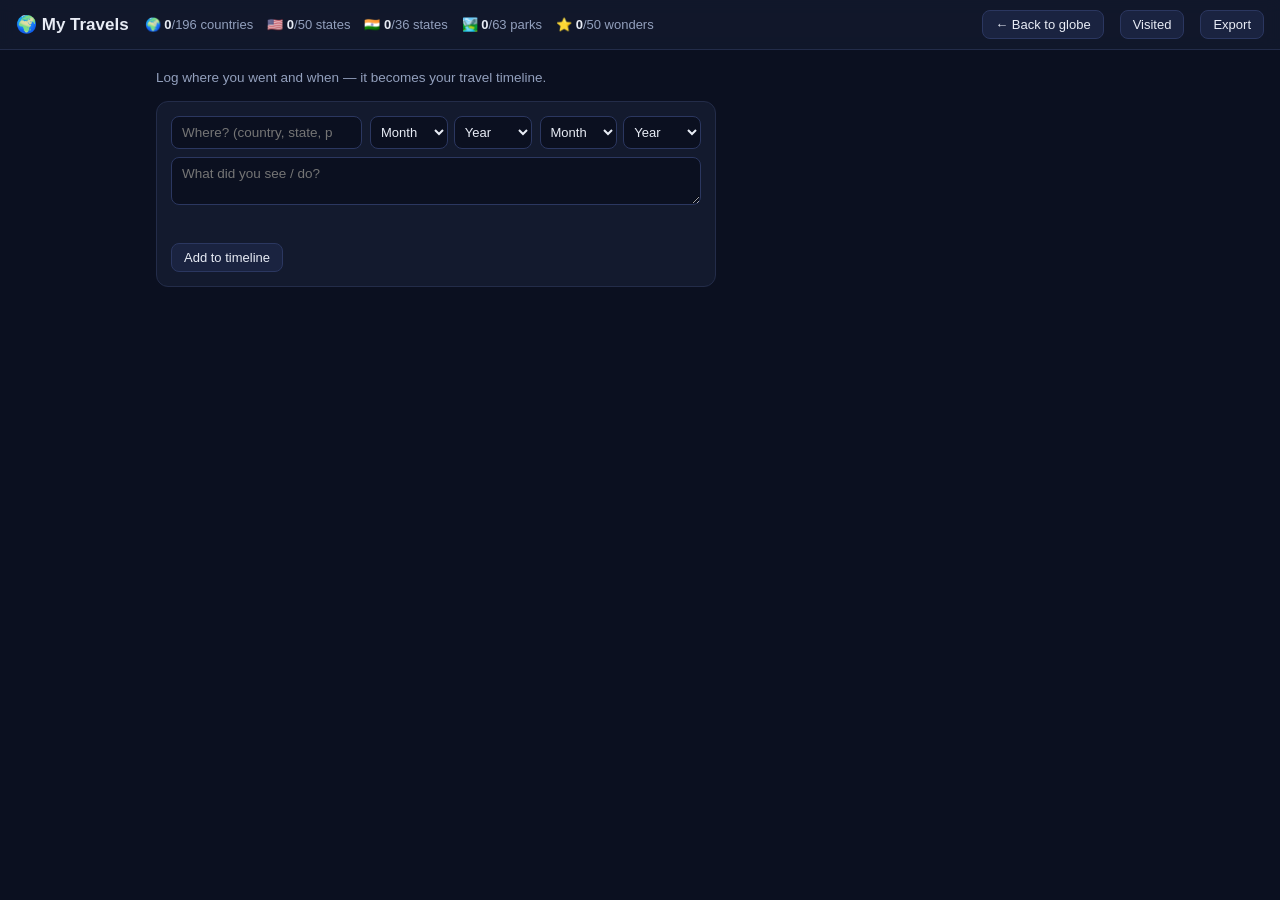
==== timeline.html @ 1f27f79e "update Co-Authored-By: Claude Opus 5.5 <noreply@anthropic.com>" ====
<!DOCTYPE html>
<html lang="en">
<head>
  <meta charset="UTF-8">
  <meta name="viewport" content="width=device-width, initial-scale=1.0">
  <title>My Travels · Timeline</title>
  <link rel="icon" href="data:image/svg+xml,<svg xmlns='http://www.w3.org/2000/svg' viewBox='0 0 100 100'><text y='.9em' font-size='90'>🌍</text></svg>">
  <link rel="stylesheet" href="css/style.css?v=22">
</head>
<body class="page">
  <div class="topbar">
    <h1>🌍 My Travels</h1>
    <div class="stats" id="stats"></div>
    <div class="spacer"></div>
    <a href="index.html">← Back to globe</a>
    <a href="visited.html">Visited</a>
    <button class="btn" id="btn-export" title="Download my-travels.js to commit to git">Export</button>
  </div>

  <main>
    <div class="pane-stats" id="stats-timeline"></div>
    <div class="note-form">
      <div class="note-row">
        <input id="note-place" list="note-places" placeholder="Where? (country, state, park, or wonder)">
        <datalist id="note-places"></datalist>
        <div class="my-picker" id="note-when" title="From (optional)"></div>
        <div class="my-picker" id="note-when-to" title="To (optional)"></div>
      </div>
      <textarea id="note-text" rows="2" placeholder="What did you see / do?"></textarea>
      <div class="acct-error" id="note-error"></div>
      <div class="acct-actions">
        <button class="btn primary" id="note-add">Add to timeline</button>
        <button class="btn" id="note-cancel" style="display: none">Cancel</button>
      </div>
    </div>
    <div id="timeline"></div>
  </main>

  <script src="vendor/supabase.min.js"></script>
  <script src="js/supabase-config.js?v=2"></script>
  <script src="data/my-travels.js?v=2"></script>
  <script src="js/countries-meta.js?v=2"></script>
  <script src="js/continents.js?v=5"></script>
  <script src="js/parks.js?v=2"></script>
  <script src="js/landmarks.js?v=1"></script>
  <script src="js/store.js?v=8"></script>
  <script src="js/timeline.js?v=7"></script>
</body>
</html>
---- css/style.css ----
:root {
  --bg: #0b1020;
  --panel: #131a2e;
  --panel-2: #1a2340;
  --text: #e8ecf5;
  --muted: #93a0bd;
  --land: #333c52;
  --land-hover: #46516d;
  --border: #0b1020;
  --ocean: #101830;
  --visited: #f59e0b;
  --lived: #22c55e;
  --want: #7dd3fc;
  --accent: #60a5fa;
}

* { box-sizing: border-box; margin: 0; padding: 0; }

body {
  font-family: -apple-system, BlinkMacSystemFont, "Segoe UI", Roboto, sans-serif;
  background: var(--bg);
  color: var(--text);
  overflow: hidden;
}

body.page { overflow: auto; }

/* ---------- top bar ---------- */
.topbar {
  position: fixed;
  top: 0; left: 0; right: 0;
  z-index: 10;
  display: flex;
  align-items: center;
  gap: 16px;
  padding: 10px 16px;
  background: color-mix(in srgb, var(--panel) 82%, transparent);
  backdrop-filter: blur(8px);
  border-bottom: 1px solid #232c49;
  flex-wrap: wrap;
}

body.page .topbar { position: sticky; }

.topbar h1 { font-size: 17px; font-weight: 700; white-space: nowrap; }

.stats { display: flex; gap: 14px; font-size: 13px; color: var(--muted); flex-wrap: wrap; }
.stats b { color: var(--text); }

.topbar .spacer { flex: 1; }

.topbar a, button.btn {
  font-size: 13px;
  color: var(--text);
  background: var(--panel-2);
  border: 1px solid #2b3760;
  border-radius: 8px;
  padding: 6px 12px;
  text-decoration: none;
  cursor: pointer;
}
.topbar a:hover, button.btn:hover { background: #223058; }

.seg {
  display: flex;
  border: 1px solid #2b3760;
  border-radius: 8px;
  overflow: hidden;
}
.seg button {
  background: var(--panel);
  color: var(--muted);
  border: none;
  padding: 6px 13px;
  font-size: 13px;
  cursor: pointer;
}
.seg button + button { border-left: 1px solid #2b3760; }
.seg button.active { background: var(--panel-2); color: var(--text); }

/* Floating view toggle, bottom-right */
.seg-float {
  position: fixed;
  right: 16px;
  bottom: 16px;
  z-index: 10;
  background: color-mix(in srgb, var(--panel) 85%, transparent);
  backdrop-filter: blur(8px);
}

/* Overflow menu */
.menu-wrap { position: relative; }
.menu {
  display: none;
  position: absolute;
  right: 0;
  top: calc(100% + 6px);
  background: var(--panel);
  border: 1px solid #2b3760;
  border-radius: 10px;
  padding: 6px;
  min-width: 170px;
  z-index: 30;
}
.menu.open { display: block; }
.menu button {
  display: block;
  width: 100%;
  text-align: left;
  background: none;
  border: none;
  color: var(--text);
  font-size: 13px;
  padding: 8px 10px;
  border-radius: 6px;
  cursor: pointer;
}
.menu button:hover { background: var(--panel-2); }

/* Compare modal selects */
.compare-pick { display: flex; align-items: center; gap: 8px; margin-bottom: 10px; }
.compare-pick label { font-size: 12.5px; color: var(--muted); width: 60px; }
.compare-pick select {
  flex: 1;
  background: var(--bg);
  border: 1px solid #2b3760;
  border-radius: 8px;
  color: var(--text);
  padding: 8px 10px;
  font-size: 13.5px;
}

/* ---------- globe ---------- */
#globe { position: fixed; inset: 0; cursor: grab; touch-action: none; }
#globe:active { cursor: grabbing; }

.country { stroke: none; }
.lake { fill: var(--ocean); stroke: #2b3760; stroke-width: 0.5; }
/* State lines are a faint light hairline so they read as subdivisions
   inside a country, not as more national borders (the dark border mesh is
   drawn on top of this layer and carries the country outline). */
.state { stroke: #ffffff; stroke-opacity: 0.28; stroke-width: 0.45; }
.country, .state { cursor: pointer; }
.country:hover, .state:hover { stroke: #e8eefb; stroke-opacity: 1; stroke-width: 1; }

.status-none { fill: var(--land); }
.status-visited { fill: var(--visited); }
.status-lived { fill: var(--lived); }
.status-want { fill: var(--want); }

/* Compare mode: blue = both, orange = person A, green = person B */
.cmp-none { fill: var(--land); }
.cmp-both { fill: var(--accent); }
.cmp-a { fill: var(--visited); }
.cmp-b { fill: var(--lived); }

/* City labels (display-only) */
.city circle { fill: #dbe4f5; stroke: #0b1020; stroke-width: 1; }
.city text {
  font-size: 10px;
  font-weight: 500;
  fill: #c6d0e4;
  paint-order: stroke;
  stroke: #0b1020;
  stroke-width: 2.5px;
}
.city.capital circle { fill: #fff; }
.city.capital text { font-weight: 700; font-size: 10.5px; }

.park { cursor: pointer; }
.park .pin-body { stroke: #0b1020; stroke-width: 1; }

/* Pin name labels: shown/hidden per frame by the declutter pass in app.js */
.park-label {
  display: none;
  font-size: 10.5px;
  font-weight: 600;
  fill: #e5e9f2;
  paint-order: stroke;
  stroke: #0b1020;
  stroke-width: 2.5px;
}

.pin-star {
  font-size: 9px;
  font-weight: 700;
  fill: #0b1020;
  pointer-events: none;
}
.park .pin-body { fill: #7c8db0; }
.park.st-visited .pin-body { fill: #ef4444; }
.park.st-want .pin-body { fill: var(--want); }
/* Compare colors come after the status rules — source order wins. */
.park.cmp-both .pin-body { fill: var(--accent); }
.park.cmp-a .pin-body { fill: var(--visited); }
.park.cmp-b .pin-body { fill: var(--lived); }
.park.cmp-none .pin-body { fill: #7c8db0; }
.park:hover .pin-body { stroke: #fff; }

/* Pin groups: count bubble for pins too close together to tell apart */
.pin-group { cursor: pointer; }
.pin-group circle { fill: #7c8db0; stroke: #0b1020; stroke-width: 1.5; }
.pin-group.has-marked circle { fill: #ef4444; }
.pin-group:hover circle { stroke: #fff; }
.pin-group-count {
  font-size: 11px;
  font-weight: 700;
  fill: #0b1020;
  pointer-events: none;
}
.pin-group.has-marked .pin-group-count { fill: #fff; }

.flag {
  width: 20px;
  height: auto;
  border-radius: 2px;
  box-shadow: 0 0 0 1px #0006;
  flex: none;
}
#tooltip .flag { width: 18px; vertical-align: -3px; margin-right: 6px; }
.stats i { font-style: normal; color: var(--muted); font-size: 11.5px; }

h3.territories {
  font-size: 11.5px;
  text-transform: uppercase;
  letter-spacing: 0.06em;
  color: #6b7894;
  margin: 12px 0 8px;
  font-weight: 600;
}

/* ---------- floating UI ---------- */
.legend {
  position: fixed;
  left: 16px; bottom: 16px;
  z-index: 10;
  background: color-mix(in srgb, var(--panel) 85%, transparent);
  border: 1px solid #232c49;
  border-radius: 10px;
  padding: 10px 14px;
  font-size: 12.5px;
  color: var(--muted);
  display: grid;
  gap: 6px;
}
.legend .row { display: flex; align-items: center; gap: 8px; }
.legend .cmp-head { justify-content: space-between; gap: 12px; color: var(--text); margin-bottom: 2px; }
.cmp-count { margin-left: auto; font-weight: 700; color: var(--text); padding-left: 10px; }
#cmp-unit { color: var(--muted); font-size: 11px; margin-top: 2px; }
.legend .swatch { width: 12px; height: 12px; border-radius: 3px; }
.legend .hint { margin-top: 2px; font-size: 11.5px; }

#tooltip {
  position: fixed;
  z-index: 20;
  pointer-events: none;
  background: #0f1526ee;
  border: 1px solid #2b3760;
  border-radius: 8px;
  padding: 7px 10px;
  font-size: 12.5px;
  display: none;
  max-width: 240px;
}
#tooltip .tt-status { color: var(--muted); font-size: 11.5px; }

/* ---------- park card ---------- */
#park-card {
  position: fixed;
  right: 16px; top: 64px;
  z-index: 15;
  width: 280px;
  background: var(--panel);
  border: 1px solid #2b3760;
  border-radius: 12px;
  overflow: hidden;
  display: none;
}
#park-card.open { display: block; }
#park-card .photo {
  width: 100%; height: 150px;
  background: var(--panel-2) center/cover no-repeat;
  display: flex; align-items: center; justify-content: center;
  color: var(--muted); font-size: 32px;
}
#park-card .body { padding: 12px 14px 14px; }
#park-card h3 { font-size: 15px; margin-bottom: 2px; }
#park-card .sub { color: var(--muted); font-size: 12.5px; margin-bottom: 10px; }
#park-card .actions { display: flex; gap: 8px; align-items: center; }
#park-card .close {
  position: absolute; top: 8px; right: 8px;
  background: #0009; border: none; color: #fff;
  width: 24px; height: 24px; border-radius: 50%;
  cursor: pointer; font-size: 13px; line-height: 1;
}
#park-card a.wiki-link { font-size: 12px; color: var(--accent); text-decoration: none; }

button.toggle-visited, button.toggle-wish {
  background: var(--panel-2);
  color: var(--text);
  border: 1px solid #2b3760;
  border-radius: 8px;
  padding: 6px 12px;
  font-size: 13px;
  cursor: pointer;
}
button.toggle-visited.is-visited { background: var(--visited); border-color: var(--visited); color: #1a1203; font-weight: 600; }
button.toggle-visited.is-want, button.toggle-wish.is-want { background: var(--want); border-color: var(--want); color: #082030; font-weight: 600; }

/* ---------- account modal ---------- */
.modal-backdrop {
  position: fixed;
  inset: 0;
  z-index: 40;
  background: #000a;
  display: none;
  align-items: center;
  justify-content: center;
}
.modal-backdrop.open { display: flex; }
.modal {
  position: relative;
  width: 320px;
  background: var(--panel);
  border: 1px solid #2b3760;
  border-radius: 12px;
  padding: 20px;
}
.modal h3 { font-size: 16px; margin-bottom: 12px; }
.modal .close {
  position: absolute; top: 10px; right: 10px;
  background: none; border: none; color: var(--muted);
  cursor: pointer; font-size: 14px;
}
.modal input {
  width: 100%;
  margin-bottom: 8px;
  padding: 8px 10px;
  background: var(--bg);
  border: 1px solid #2b3760;
  border-radius: 8px;
  color: var(--text);
  font-size: 13.5px;
}
.modal input:focus { outline: none; border-color: var(--accent); }
.acct-line { font-size: 13.5px; margin-bottom: 10px; }
.acct-line.muted { color: var(--muted); font-size: 12.5px; }
.acct-error { color: #f87171; font-size: 12.5px; min-height: 16px; margin-bottom: 6px; }
.acct-actions { display: flex; gap: 8px; }
.modal .btn { width: auto; }
.modal .btn.primary { background: var(--accent); border-color: var(--accent); color: #081020; font-weight: 600; }
.modal .btn.google { width: 100%; margin-bottom: 4px; }
.acct-divider {
  color: var(--muted);
  font-size: 11.5px;
  text-align: center;
  margin: 8px 0 10px;
  text-transform: uppercase;
  letter-spacing: 0.05em;
}
#btn-account.signed-in { border-color: #2e7d4f; }

button.btn.small { padding: 4px 10px; font-size: 12px; }

.friend-row {
  display: flex;
  align-items: center;
  gap: 8px;
  padding: 8px 0;
  border-bottom: 1px solid #232c49;
  font-size: 13.5px;
}
.friend-row.you { color: var(--muted); }
.friend-name { font-weight: 600; min-width: 90px; }
.friend-stats { flex: 1; color: var(--muted); font-size: 12.5px; }

.add-friend { display: flex; gap: 8px; margin-top: 12px; }
.add-friend input { flex: 1; margin-bottom: 0; }

#legend-compare { border-color: var(--accent); }

#mark-toast {
  position: fixed;
  bottom: 70px;
  left: 50%;
  transform: translateX(-50%);
  z-index: 14;
  display: flex;
  align-items: center;
  gap: 10px;
  background: color-mix(in srgb, var(--panel) 92%, transparent);
  border: 1px solid #2b3760;
  border-radius: 10px;
  padding: 8px 14px;
  font-size: 13px;
}
#mark-toast .flag { vertical-align: -3px; }
#note-modal .note-row { display: flex; gap: 8px; margin-bottom: 8px; }

/* Dark textarea everywhere (was unstyled/white in the note modal) */
.modal textarea {
  width: 100%;
  background: var(--bg);
  border: 1px solid #2b3760;
  border-radius: 8px;
  color: var(--text);
  caret-color: var(--text);
  padding: 8px 10px;
  font-size: 13.5px;
  font-family: inherit;
  margin-bottom: 8px;
}
.modal textarea:focus { outline: none; border-color: var(--accent); }

/* Compact month/year dropdown pairs */
.my-picker { display: flex; gap: 6px; flex: 1; min-width: 0; }
.my-picker select {
  flex: 1;
  min-width: 0;
  background: var(--bg);
  border: 1px solid #2b3760;
  border-radius: 8px;
  color: var(--text);
  padding: 7px 6px;
  font-size: 13px;
}
.my-picker select:focus { outline: none; border-color: var(--accent); }
.note-row { flex-wrap: wrap; }

.tt-note { opacity: 0.75; }

/* ---------- visited page ---------- */
.page main { max-width: 1000px; margin: 0 auto; padding: 20px 16px 60px; }

.tabs { display: flex; gap: 8px; margin: 6px 0 18px; }
.tabs button {
  background: var(--panel);
  color: var(--muted);
  border: 1px solid #232c49;
  border-radius: 999px;
  padding: 8px 18px;
  font-size: 14px;
  cursor: pointer;
}
.tabs button.active { background: var(--panel-2); color: var(--text); border-color: #3b4a7a; }

.tab-pane { display: none; }
.tab-pane.active { display: block; }

.pane-stats { color: var(--muted); font-size: 13.5px; margin-bottom: 16px; }
.pane-stats b { color: var(--text); }

h2.continent {
  font-size: 14px;
  text-transform: uppercase;
  letter-spacing: 0.08em;
  color: var(--muted);
  margin: 22px 0 10px;
}

/* ---------- postage stamps (Visited page) ----------
   Perforated edge: a grid of transparent holes masked out of the stamp,
   one per --hole spacing, centered on the edges ("round" fits a whole
   number of holes); the content-box layer keeps the interior solid. */
.stamp {
  --r: 4px;
  --paper: #1a2238;
  --ink: var(--muted);
  --frame: #2c3656;
  position: relative;
  display: block;
  padding: calc(2 * var(--r));
  background: var(--paper);
  border: none;
  color: var(--ink);
  font: inherit;
  text-align: center;
  cursor: pointer;
  user-select: none;
  -webkit-mask:
    radial-gradient(var(--r) at var(--r) var(--r), #0000 97%, #000)
      calc(-1 * var(--r)) calc(-1 * var(--r)) / calc(3 * var(--r)) calc(3 * var(--r)) round,
    linear-gradient(#000 0 0) content-box;
  mask:
    radial-gradient(var(--r) at var(--r) var(--r), #0000 97%, #000)
      calc(-1 * var(--r)) calc(-1 * var(--r)) / calc(3 * var(--r)) calc(3 * var(--r)) round,
    linear-gradient(#000 0 0) content-box;
  transition: transform 0.15s ease, background-color 0.2s;
}
.stamp:hover { transform: translateY(-2px) rotate(-1deg); }
.stamp.visited, .stamp.lived { transform: rotate(var(--tilt, 0deg)); }
.stamp.visited:hover, .stamp.lived:hover { transform: translateY(-2px) rotate(var(--tilt, 0deg)); }
.stamp-frame {
  display: flex;
  flex-direction: column;
  align-items: center;
  gap: 7px;
  height: 100%;
  padding: 10px 6px 9px;
  border: 1.5px dashed var(--frame);
}
.stamp-art { height: 30px; display: flex; align-items: center; }
.stamp-flag {
  height: 28px;
  width: auto;
  max-width: 46px;
  box-shadow: 0 0 0 1px #0004;
  filter: grayscale(0.9) brightness(0.75);
}
.stamp-mono {
  font: 700 19px/1 Georgia, "Times New Roman", serif;
  letter-spacing: 0.04em;
  opacity: 0.8;
}
.stamp-name {
  font: 600 11.5px/1.25 Georgia, "Times New Roman", serif;
  letter-spacing: 0.02em;
}

/* Marked stamps turn to paper with a frame in the status color. */
.stamp.visited, .stamp.lived { --paper: #f3ead6; --ink: #2b2417; }
.stamp.visited { --frame: #d58a12; --postmark: #b4540a; }
.stamp.lived { --frame: #1f9d4c; --postmark: #157a3a; }
.stamp.want { --paper: #1f3152; --ink: #cfe8fa; --frame: var(--want); --postmark: var(--want); }
.stamp.visited .stamp-frame, .stamp.lived .stamp-frame, .stamp.want .stamp-frame { border-style: solid; }
.stamp.visited .stamp-flag, .stamp.lived .stamp-flag, .stamp.want .stamp-flag { filter: none; }

/* Postmark: ringed, tilted ink stamp with cancellation lines, struck
   across the top corner of the art like a real cancellation. */
.postmark {
  position: absolute;
  right: 2px;
  top: 4px;
  width: 46px;
  height: 46px;
  display: none;
  align-items: center;
  justify-content: center;
  border-radius: 50%;
  border: 2px solid var(--postmark);
  box-shadow: inset 0 0 0 2px var(--paper), inset 0 0 0 3px var(--postmark);
  color: var(--postmark);
  font: 800 8.5px/1 -apple-system, BlinkMacSystemFont, "Segoe UI", sans-serif;
  letter-spacing: 0.08em;
  text-transform: uppercase;
  transform: rotate(-18deg);
  opacity: 0.8;
  pointer-events: none;
}
.postmark::before {
  content: "";
  position: absolute;
  right: 100%;
  top: 13px;
  width: 26px;
  height: 18px;
  background: repeating-linear-gradient(var(--postmark) 0 1.5px, transparent 1.5px 6px);
  opacity: 0.7;
}
.stamp.visited .postmark, .stamp.lived .postmark, .stamp.want .postmark { display: flex; }
.stamp.want .postmark { border-style: dashed; opacity: 0.7; }

.stamp-grid {
  display: grid;
  grid-template-columns: repeat(auto-fill, minmax(112px, 1fr));
  gap: 12px;
}
.stamp-grid.terr { grid-template-columns: repeat(auto-fill, minmax(96px, 1fr)); }
.stamp-grid.terr .stamp { opacity: 0.85; }
.stamp-grid.terr .stamp-name { font-size: 10.5px; }
.stamp-grid.terr .stamp-flag { height: 22px; }

/* Park / wonder stamps: the photo is the stamp art. */
.park-grid {
  display: grid;
  grid-template-columns: repeat(auto-fill, minmax(210px, 1fr));
  gap: 16px;
}
.park-tile.stamp { --r: 6px; cursor: default; text-align: left; }
.park-tile .stamp-frame { align-items: stretch; gap: 0; padding: 6px; position: relative; }
.park-tile .photo {
  width: 100%; height: 120px;
  background: var(--panel-2) center/cover no-repeat;
  display: flex; align-items: center; justify-content: center;
  font-size: 26px; color: var(--muted);
  filter: grayscale(0.7) brightness(0.8);
}
.park-tile.visited .photo, .park-tile.lived .photo, .park-tile.want .photo { filter: none; }
.park-tile .denom {
  position: absolute;
  top: 10px; left: 10px;
  padding: 1px 6px;
  background: var(--paper);
  color: var(--ink);
  font: 700 11px/1.4 Georgia, "Times New Roman", serif;
}
.park-tile .body { padding: 9px 4px 3px; }
.park-tile h3 { font: 600 13.5px/1.25 Georgia, "Times New Roman", serif; margin-bottom: 1px; color: var(--ink); }
.park-tile.stamp:not(.visited):not(.lived) h3 { color: var(--text); }
.park-tile .sub { color: var(--ink); opacity: 0.75; font-size: 11.5px; margin-bottom: 9px; }
.park-tile .postmark { right: 10px; bottom: auto; top: 96px; width: 58px; height: 58px; font-size: 9.5px; }
.park-tile .postmark::before { top: 18px; }

.footer-note { margin-top: 34px; color: var(--muted); font-size: 12.5px; }

/* ---------- timeline ---------- */
.note-form {
  background: var(--panel);
  border: 1px solid #232c49;
  border-radius: 12px;
  padding: 14px;
  margin-bottom: 20px;
  display: grid;
  gap: 8px;
  max-width: 560px;
}
.note-row { display: flex; gap: 8px; }
.note-row input[list] { flex: 1; }
.note-form input, .note-form textarea {
  background: var(--bg);
  border: 1px solid #2b3760;
  border-radius: 8px;
  color: var(--text);
  padding: 8px 10px;
  font-size: 13.5px;
  font-family: inherit;
}
.note-form input:focus, .note-form textarea:focus { outline: none; border-color: var(--accent); }
.note-form .btn { justify-self: start; }

#timeline { max-width: 640px; }

.tl-year {
  font-size: 22px;
  font-weight: 800;
  letter-spacing: 0.02em;
  margin: 26px 0 14px;
  color: var(--text);
}
.tl-year:first-child { margin-top: 8px; }

.tl-group {
  border-left: 2px solid #2b3760;
  margin-left: 6px;
  padding-left: 20px;
}
.tl-group .timeline-entry { margin: 0 0 10px 18px; }

/* Month subheading on the rail; entries tab in beneath it */
.tl-month {
  position: relative;
  font-size: 13px;
  font-weight: 700;
  color: var(--accent);
  margin: 16px 0 9px;
}
.tl-month:first-child { margin-top: 2px; }
.tl-month::before {
  content: "";
  position: absolute;
  left: -26px;
  top: 3px;
  width: 10px;
  height: 10px;
  border-radius: 50%;
  background: var(--accent);
  border: 2px solid var(--bg);
}

.timeline-entry {
  position: relative;
  background: var(--panel);
  border: 1px solid #232c49;
  border-radius: 12px;
  padding: 11px 40px 11px 14px;
  font-size: 13.5px;
}
.timeline-entry:hover { border-color: #3b4a7a; }

.tl-head { display: flex; align-items: center; gap: 14px; flex-wrap: wrap; }
.tl-when {
  background: var(--accent);
  color: #082030;
  font-weight: 700;
  font-size: 11.5px;
  padding: 2px 9px;
  border-radius: 999px;
  white-space: nowrap;
}
.tl-place { font-weight: 600; font-size: 14px; display: inline-flex; align-items: center; gap: 7px; }
.tl-place .flag { vertical-align: -3px; }
.tl-cont { color: var(--muted); font-size: 11.5px; font-style: italic; }
.tl-text {
  color: var(--muted);
  margin-top: 8px;
  padding-top: 8px;
  border-top: 1px dashed #232c49;
  line-height: 1.5;
}
.tl-actions {
  position: absolute;
  top: 8px;
  right: 8px;
  display: flex;
  gap: 6px;
  opacity: 0;
}
.timeline-entry:hover .tl-actions { opacity: 1; }

/* ---------- mobile ---------- */
@media (max-width: 640px) {
  .topbar { padding: 8px 10px; gap: 6px; }
  .topbar h1 { font-size: 14px; }
  .stats { font-size: 11px; gap: 8px; }
  .topbar a, button.btn { font-size: 12px; padding: 5px 9px; }

  .legend { padding: 8px 10px; font-size: 11px; }
  /* !important: the park hint's visibility is toggled via inline style */
  .legend .hint { display: none !important; }

  .seg-float { right: 8px; bottom: 8px; }
  .seg button { padding: 6px 10px; font-size: 12px; }
  .legend { left: 8px; bottom: 8px; }

  .modal { width: calc(100vw - 32px); max-width: 340px; }
  /* 16px+ inputs stop iOS from auto-zooming the page on focus */
  .modal input, .compare-pick select { font-size: 16px; }

  #park-card { right: 8px; left: 8px; top: auto; bottom: 64px; width: auto; }
}
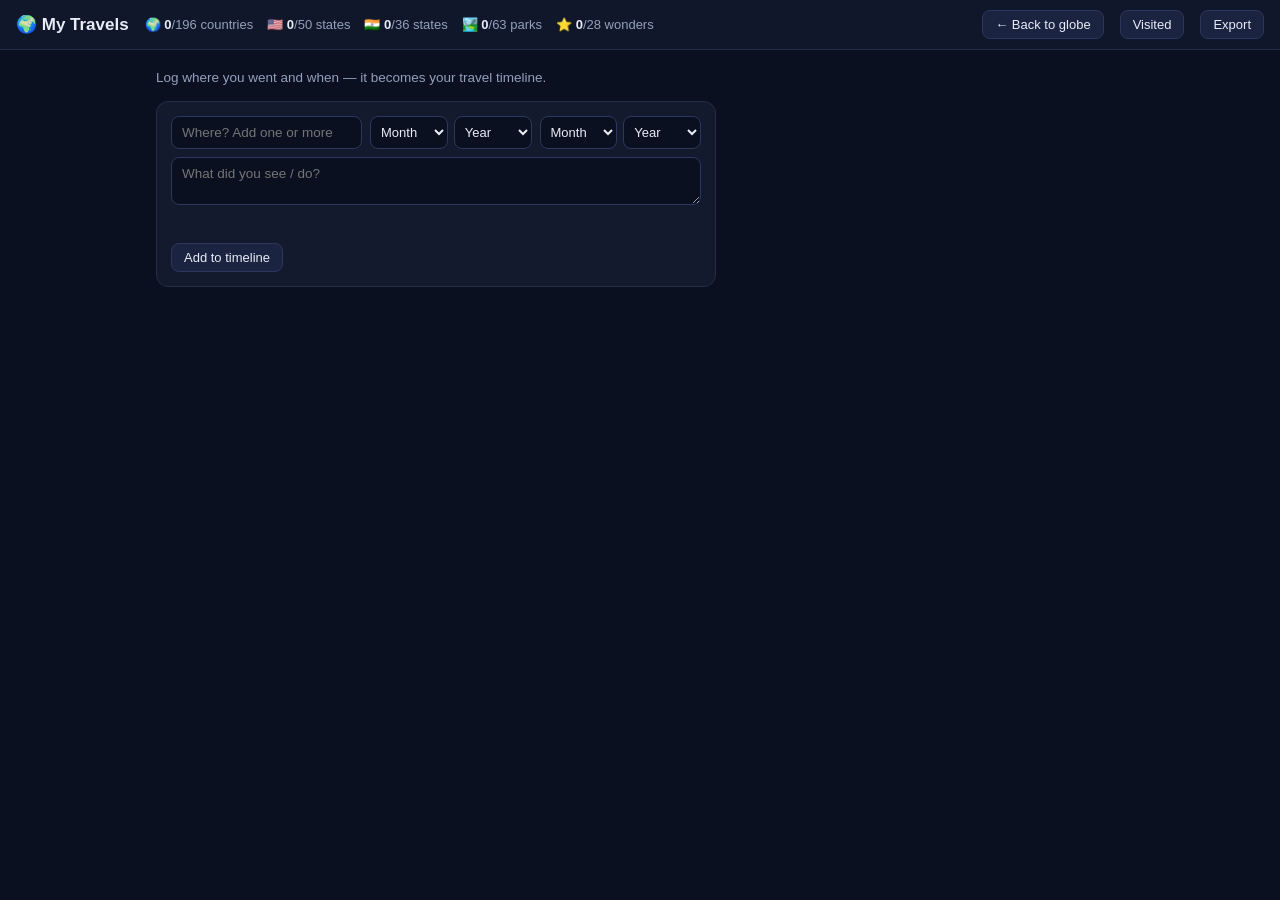
==== commit 953e2531: "update Co-Authored-By: Claude Opus 5.5 <noreply@anthropic.com>" ====
--- a/timeline.html
+++ b/timeline.html
@@ -5,7 +5,7 @@
   <meta name="viewport" content="width=device-width, initial-scale=1.0">
   <title>My Travels · Timeline</title>
   <link rel="icon" href="data:image/svg+xml,<svg xmlns='http://www.w3.org/2000/svg' viewBox='0 0 100 100'><text y='.9em' font-size='90'>🌍</text></svg>">
-  <link rel="stylesheet" href="css/style.css?v=22">
+  <link rel="stylesheet" href="css/style.css?v=25">
 </head>
 <body class="page">
   <div class="topbar">
@@ -21,11 +21,12 @@
     <div class="pane-stats" id="stats-timeline"></div>
     <div class="note-form">
       <div class="note-row">
-        <input id="note-place" list="note-places" placeholder="Where? (country, state, park, or wonder)">
+        <input id="note-place" list="note-places" placeholder="Where? Add one or more places (country, state, park, or wonder)">
         <datalist id="note-places"></datalist>
         <div class="my-picker" id="note-when" title="From (optional)"></div>
         <div class="my-picker" id="note-when-to" title="To (optional)"></div>
       </div>
+      <div class="note-picked" id="note-picked"></div>
       <textarea id="note-text" rows="2" placeholder="What did you see / do?"></textarea>
       <div class="acct-error" id="note-error"></div>
       <div class="acct-actions">
@@ -40,10 +41,10 @@
   <script src="js/supabase-config.js?v=2"></script>
   <script src="data/my-travels.js?v=2"></script>
   <script src="js/countries-meta.js?v=2"></script>
-  <script src="js/continents.js?v=5"></script>
+  <script src="js/continents.js?v=6"></script>
   <script src="js/parks.js?v=2"></script>
-  <script src="js/landmarks.js?v=1"></script>
-  <script src="js/store.js?v=8"></script>
-  <script src="js/timeline.js?v=7"></script>
+  <script src="js/landmarks.js?v=2"></script>
+  <script src="js/store.js?v=9"></script>
+  <script src="js/timeline.js?v=10"></script>
 </body>
 </html>
--- a/css/style.css
+++ b/css/style.css
@@ -200,7 +200,7 @@
 /* Pin groups: count bubble for pins too close together to tell apart */
 .pin-group { cursor: pointer; }
 .pin-group circle { fill: #7c8db0; stroke: #0b1020; stroke-width: 1.5; }
-.pin-group.has-marked circle { fill: #ef4444; }
+.pin-group.has-visited circle { fill: #ef4444; }
 .pin-group:hover circle { stroke: #fff; }
 .pin-group-count {
   font-size: 11px;
@@ -208,7 +208,7 @@
   fill: #0b1020;
   pointer-events: none;
 }
-.pin-group.has-marked .pin-group-count { fill: #fff; }
+.pin-group.has-visited .pin-group-count { fill: #fff; }
 
 .flag {
   width: 20px;
@@ -534,8 +534,10 @@
   width: 46px;
   height: 46px;
   display: none;
+  flex-direction: column;
   align-items: center;
   justify-content: center;
+  gap: 2px;
   border-radius: 50%;
   border: 2px solid var(--postmark);
   box-shadow: inset 0 0 0 2px var(--paper), inset 0 0 0 3px var(--postmark);
@@ -558,6 +560,9 @@
   opacity: 0.7;
 }
 .stamp.visited .postmark, .stamp.lived .postmark, .stamp.want .postmark { display: flex; }
+.postmark b { font-weight: 800; }
+.postmark i { font-size: 7px; font-weight: 700; font-style: normal; letter-spacing: 0.04em; }
+.park-tile .postmark i { font-size: 8px; }
 .stamp.want .postmark { border-style: dashed; opacity: 0.7; }
 
 .stamp-grid {
@@ -569,6 +574,85 @@
 .stamp-grid.terr .stamp { opacity: 0.85; }
 .stamp-grid.terr .stamp-name { font-size: 10.5px; }
 .stamp-grid.terr .stamp-flag { height: 22px; }
+
+/* Photo art for park / wonder stamps in the passport. */
+.stamp-photo {
+  width: 52px; height: 34px;
+  display: flex; align-items: center; justify-content: center;
+  background: var(--panel-2) center/cover no-repeat;
+  box-shadow: 0 0 0 1px #0004;
+  font-size: 16px;
+}
+
+/* ---------- passport view ---------- */
+.view-switch { display: inline-flex; margin: 6px 0 16px; }
+.stamp.in-passport { cursor: default; }
+.passport-cover {
+  display: flex;
+  align-items: center;
+  gap: 16px;
+  padding: 18px 22px;
+  margin-bottom: 18px;
+  border-radius: 6px 14px 14px 6px;
+  background: linear-gradient(135deg, #3a1420, #22101a);
+  box-shadow: inset 6px 0 0 #00000040;
+  color: #e7c873;
+}
+.passport-cover .crest { font-size: 34px; filter: sepia(1) saturate(2.5) hue-rotate(5deg); }
+.cover-title {
+  font: 700 22px/1.1 Georgia, "Times New Roman", serif;
+  letter-spacing: 0.32em;
+  text-transform: uppercase;
+}
+.cover-sub { margin-top: 4px; font-size: 12.5px; color: #d9c18a; opacity: 0.85; }
+.passport-empty { color: var(--muted); font-size: 13.5px; margin: 6px 2px 20px; max-width: 560px; }
+
+/* Each year is a passport page: faint guilloche rings on navy paper, with
+   a darker spine on the left edge. */
+.passport-page {
+  position: relative;
+  padding: 16px 18px 20px 26px;
+  margin-bottom: 18px;
+  border: 1px solid #263052;
+  border-radius: 4px 12px 12px 4px;
+  background:
+    repeating-radial-gradient(circle at 85% 115%, #ffffff06 0 1px, transparent 1px 8px),
+    linear-gradient(90deg, #00000038, transparent 22px),
+    #141c33;
+}
+.passport-page header {
+  display: flex;
+  align-items: baseline;
+  gap: 12px;
+  margin-bottom: 14px;
+  border-bottom: 1px dashed #2c3656;
+  padding-bottom: 8px;
+}
+.passport-page h2 { font: 700 26px/1 Georgia, "Times New Roman", serif; color: var(--text); }
+.passport-page header span { color: var(--muted); font-size: 12.5px; }
+.passport-page.wishlist { background: #121a2e; border-style: dashed; }
+.passport-row {
+  display: grid;
+  grid-template-columns: 112px 1fr;
+  gap: 14px;
+  align-items: start;
+  padding: 12px 0;
+  border-top: 1px dashed #232c49;
+}
+.passport-page header + .passport-row { border-top: none; padding-top: 0; }
+.passport-row-label {
+  padding-top: 6px;
+  font-size: 11px;
+  font-weight: 700;
+  letter-spacing: 0.08em;
+  text-transform: uppercase;
+  color: #6b7894;
+}
+.passport-row .stamp-grid { min-height: 36px; }
+@media (max-width: 640px) {
+  .passport-row { grid-template-columns: 1fr; gap: 8px; }
+  .passport-row-label { padding-top: 0; }
+}
 
 /* Park / wonder stamps: the photo is the stamp art. */
 .park-grid {
@@ -604,6 +688,30 @@
 .footer-note { margin-top: 34px; color: var(--muted); font-size: 12.5px; }
 
 /* ---------- timeline ---------- */
+/* Places picked for a timeline entry; several make a trip. */
+.note-picked { display: flex; flex-wrap: wrap; gap: 6px; }
+.note-picked:empty { display: none; }
+.picked-place {
+  display: inline-flex;
+  align-items: center;
+  gap: 6px;
+  padding: 3px 4px 3px 10px;
+  border: 1px solid #2b3760;
+  border-radius: 999px;
+  background: var(--panel-2);
+  font-size: 12.5px;
+}
+.picked-place .flag { width: 16px; }
+.picked-place button {
+  border: none;
+  background: none;
+  color: var(--muted);
+  cursor: pointer;
+  font-size: 11px;
+  padding: 2px 5px;
+}
+.picked-place button:hover { color: var(--text); }
+.tl-sep { margin: 0 7px; color: var(--muted); }
 .note-form {
   background: var(--panel);
   border: 1px solid #232c49;
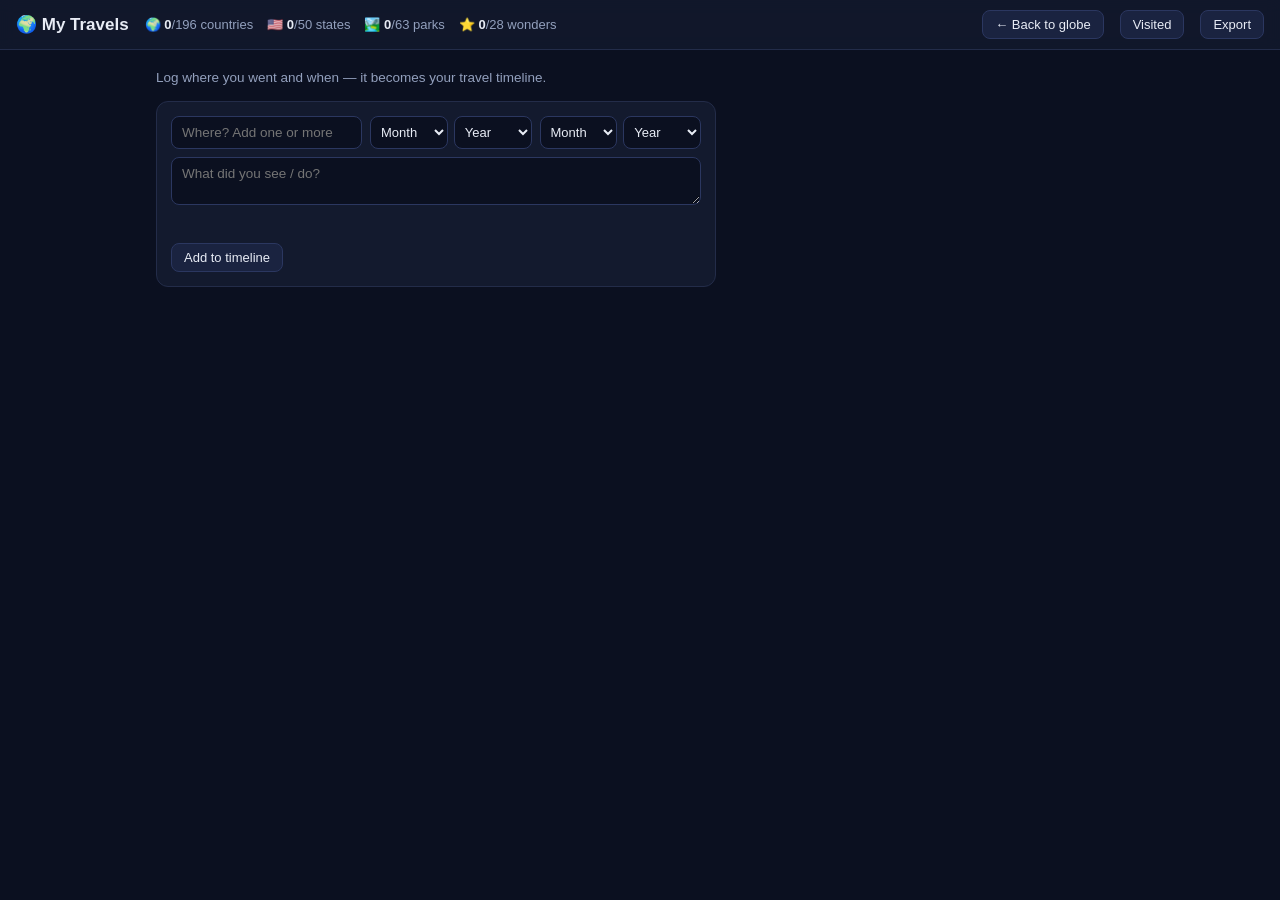
==== commit a85dc300: "update Co-Authored-By: Claude Opus 5.5 <noreply@anthropic.com>" ====
--- a/timeline.html
+++ b/timeline.html
@@ -5,7 +5,7 @@
   <meta name="viewport" content="width=device-width, initial-scale=1.0">
   <title>My Travels · Timeline</title>
   <link rel="icon" href="data:image/svg+xml,<svg xmlns='http://www.w3.org/2000/svg' viewBox='0 0 100 100'><text y='.9em' font-size='90'>🌍</text></svg>">
-  <link rel="stylesheet" href="css/style.css?v=25">
+  <link rel="stylesheet" href="css/style.css?v=26">
 </head>
 <body class="page">
   <div class="topbar">
@@ -45,6 +45,6 @@
   <script src="js/parks.js?v=2"></script>
   <script src="js/landmarks.js?v=2"></script>
   <script src="js/store.js?v=9"></script>
-  <script src="js/timeline.js?v=10"></script>
+  <script src="js/timeline.js?v=11"></script>
 </body>
 </html>
--- a/css/style.css
+++ b/css/style.css
@@ -587,6 +587,31 @@
 /* ---------- passport view ---------- */
 .view-switch { display: inline-flex; margin: 6px 0 16px; }
 .stamp.in-passport { cursor: default; }
+/* Year-page badge, top-left: gold star = first visit, circled number = repeat. */
+.visit-badge {
+  position: absolute;
+  top: 11px;
+  left: 11px;
+  display: flex;
+  align-items: center;
+  justify-content: center;
+  pointer-events: none;
+}
+.visit-badge.first {
+  font-size: 15px;
+  line-height: 1;
+  color: #f2b51b;
+  text-shadow: 0 0 1px #5a3d00, 0 1px 1px #0006;
+}
+.visit-badge.repeat {
+  width: 16px;
+  height: 16px;
+  border-radius: 50%;
+  border: 1.5px solid currentColor;
+  color: var(--ink);
+  font: 700 9.5px/1 -apple-system, BlinkMacSystemFont, "Segoe UI", sans-serif;
+}
+.passport-page header .new-count { color: #f2b51b; font-weight: 600; }
 .passport-cover {
   display: flex;
   align-items: center;
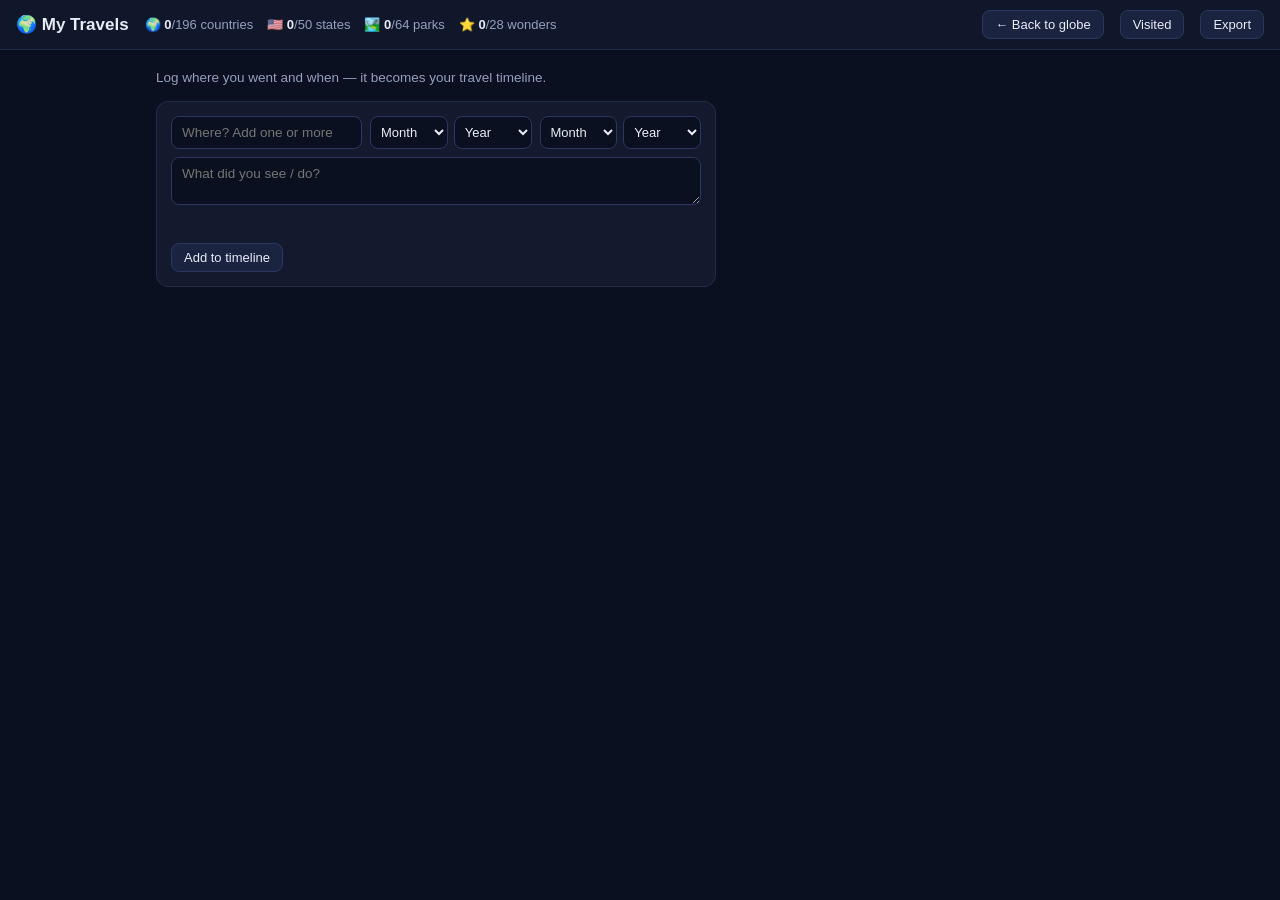
==== commit fd036b4e: "update Co-Authored-By: Claude Opus 5.5 <noreply@anthropic.com>" ====
--- a/timeline.html
+++ b/timeline.html
@@ -42,7 +42,7 @@
   <script src="data/my-travels.js?v=2"></script>
   <script src="js/countries-meta.js?v=2"></script>
   <script src="js/continents.js?v=6"></script>
-  <script src="js/parks.js?v=2"></script>
+  <script src="js/parks.js?v=3"></script>
   <script src="js/landmarks.js?v=2"></script>
   <script src="js/store.js?v=9"></script>
   <script src="js/timeline.js?v=11"></script>
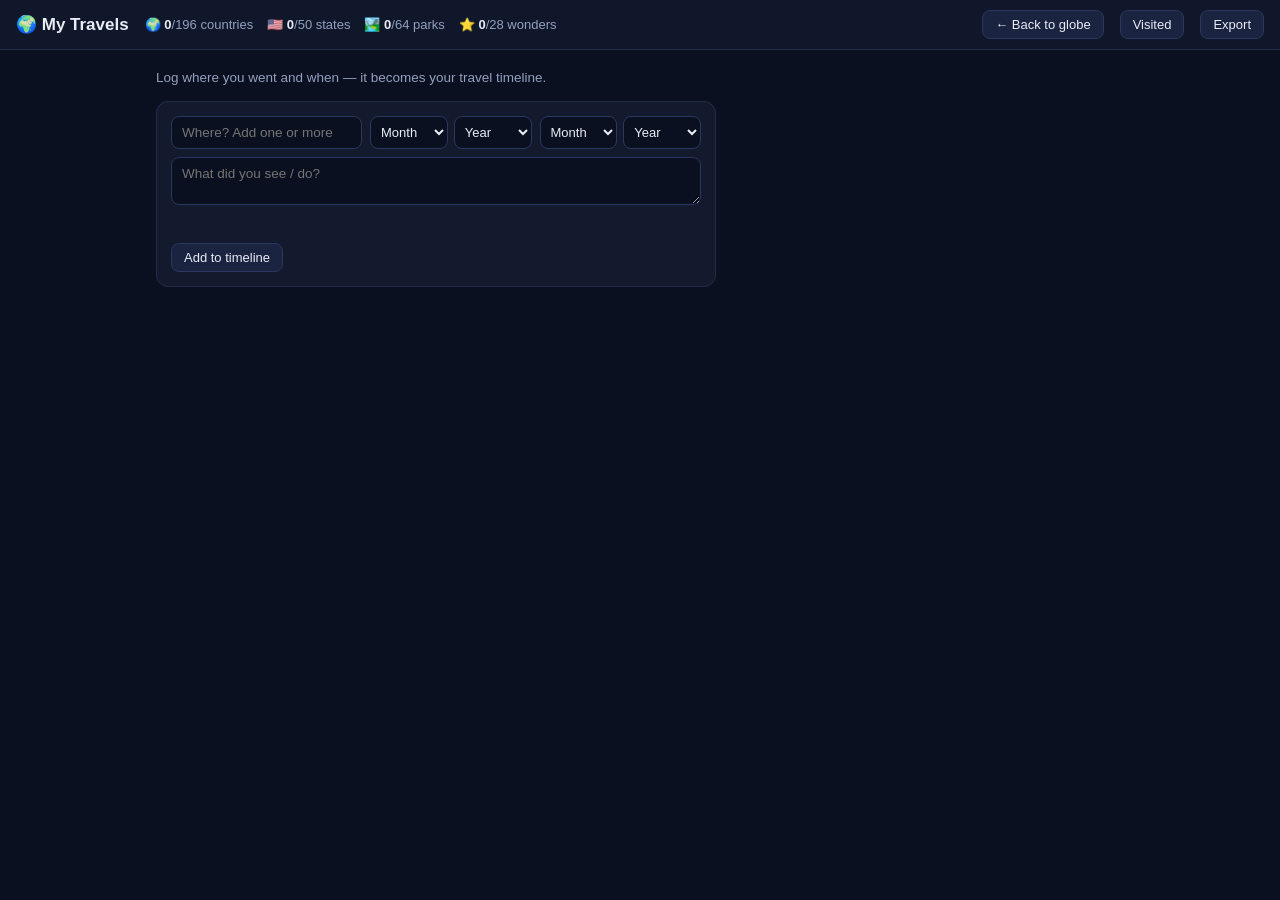
==== commit 92c4dc71: "update Co-Authored-By: Claude Opus 5.5 <noreply@anthropic.com>" ====
--- a/timeline.html
+++ b/timeline.html
@@ -41,7 +41,7 @@
   <script src="js/supabase-config.js?v=2"></script>
   <script src="data/my-travels.js?v=2"></script>
   <script src="js/countries-meta.js?v=2"></script>
-  <script src="js/continents.js?v=6"></script>
+  <script src="js/continents.js?v=7"></script>
   <script src="js/parks.js?v=3"></script>
   <script src="js/landmarks.js?v=2"></script>
   <script src="js/store.js?v=9"></script>
